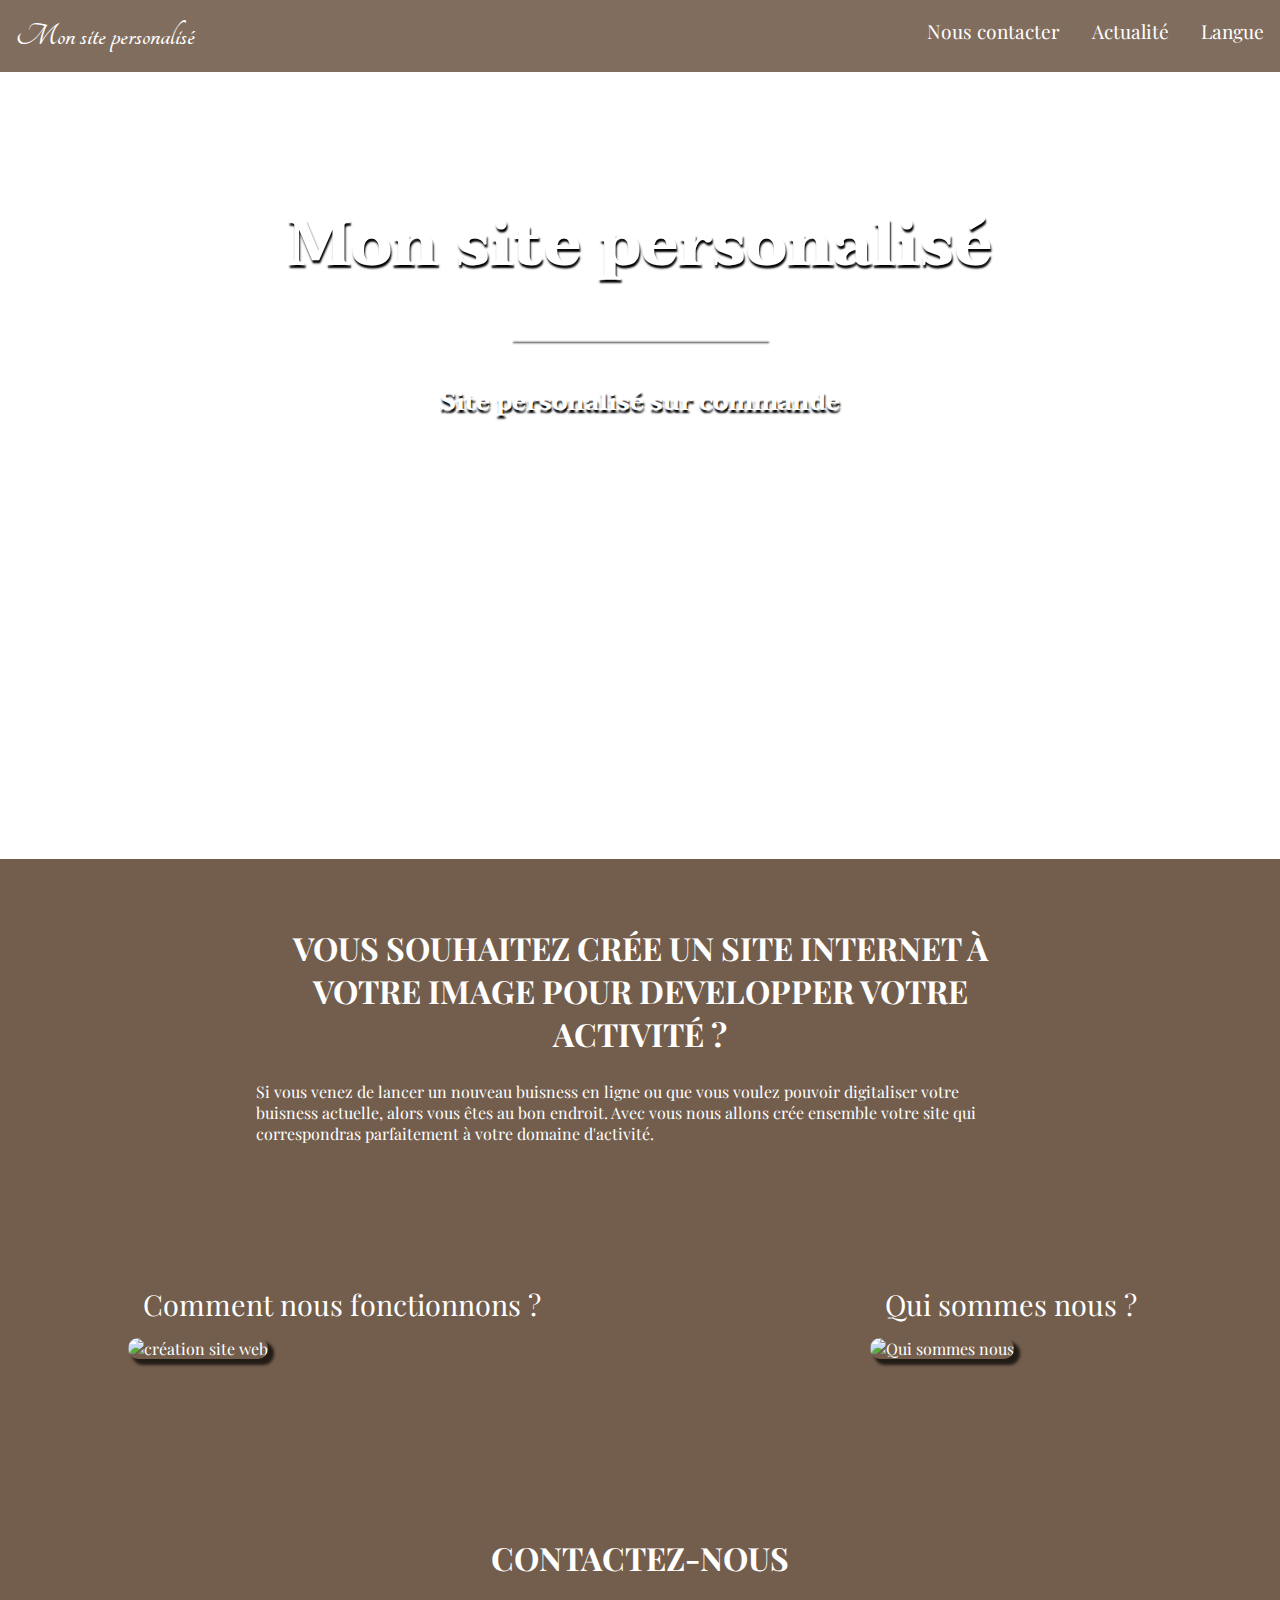
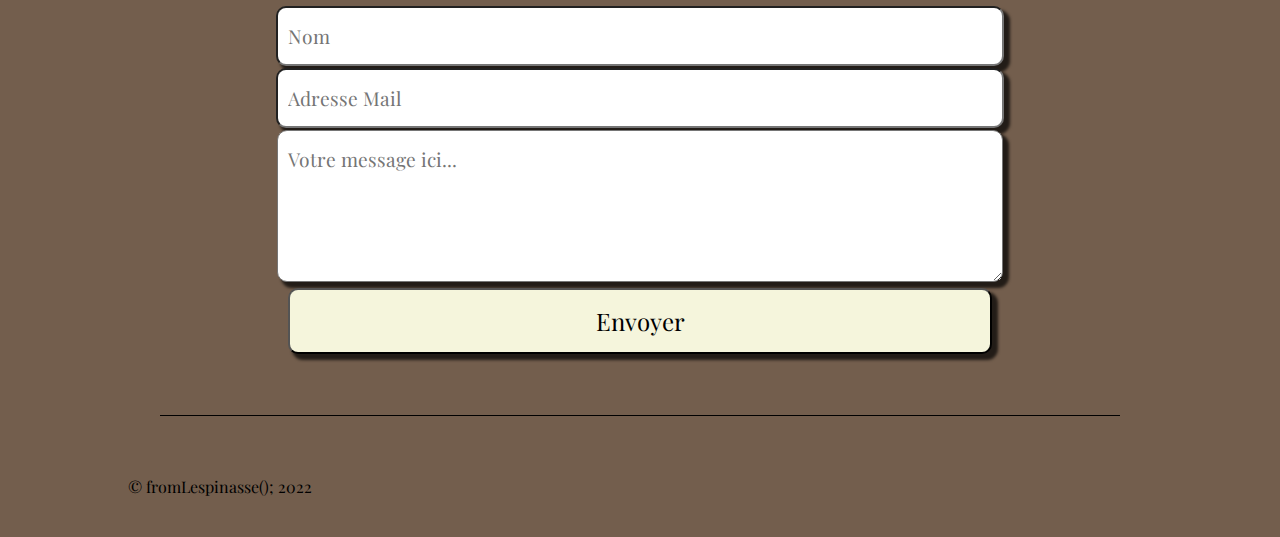
==== index.html @ fee4579d "Add files via upload" ====
<!DOCTYPE html>
<html lang="fr">
    <head>
        <meta charset="utf-8">
        <title>Mon site personalisé</title>
        <link rel="stylesheet" href="style.css">
    </head>
    <body>
       <header>
        <nav>
            <ul>
                <li id="logo"><a href="#">Mon site personalisé</a></li>
                <li>
                    <a href="langueFR.html">Langue</a>
                </li>
                <li>
                    <a href="actuFR.html">Actualité</a>
                </li>
                <li>
                    <a href="#contact">Nous contacter</a>
                </li>
            </ul>
        </nav>
        <div id="imagePrincipale">
            <h1>Mon site personalisé</h1>
            <div id="premierTrait"></div>
            <h3>Site personalisé sur commande</h3>
        </div>
       </header>
       <section id="présentation">
        <div id="textIntro">
            <h2>Vous souhaitez crée un site internet à  votre image pour developper votre activité ?</h2>
            <p>Si vous venez de lancer un nouveau buisness en ligne ou que vous voulez pouvoir digitaliser votre buisness actuelle, alors
                vous êtes au bon endroit. Avec vous nous allons crée ensemble votre site qui correspondras parfaitement à votre domaine
                d'activité.</p>
        </div>
        </section>
        <section id="présentation1"
        <div id="comment">
            <div class="imagePrésentation">
                <h4>Comment nous fonctionnons ?</h4>
                <a href="commentFR.html"><img src="média/creation site web.jpg" alt="création site web"></a>
            </div>
        </div>
        <div id="qui sommes nous">
            <div class="imageQuisommesnous">
                <h4>Qui sommes nous ?</h4>
                <a href="quiFR.html"><img src="média/qui sommes nous.jpg" alt="Qui sommes nous"></a>
            </div>
        </div>
       </section>

       <footer>
        <h2 id="contact">Contactez-nous</h2>
        <form>
            <input placeholder="Nom">
            <input placeholder="Adresse Mail">
            <textarea placeholder="Votre message ici..."></textarea>
            <button>Envoyer</button>
        </form>
        <div id="deuxiemeTrait"></div>
        <div id="copyrightIcons">
            <div id="copyright">
                <span>© fromLespinasse(); 2022</span>
            </div>
        </div>
       </footer>
    </body>
</html>
---- style.css ----
@import url('https://fonts.googleapis.com/css2?family=Bebas+Neue&family=Playfair+Display&display=swap');
@import url('https://fonts.googleapis.com/css2?family=Tangerine&display=swap');
@import url('https://fonts.googleapis.com/css2?family=Taviraj:wght@100&display=swap');

html{
  scroll-behavior: smooth;
}

body{
    font-family: 'Playfair Display', serif;
    padding: 0;
    margin: 0;
}
ul{
    padding: 0;
    margin: 0;
}
li{
    list-style-type: none;
}
h2{
    text-transform: uppercase;
    text-align: center;
    padding-top: 30px;
    font-size: 2em;
}
a{
    text-decoration: none;
    color: white;
}
/* **********************NAVBAR********************** */
 nav{
    overflow: hidden;
    background-color: #735e4d;
    position: fixed;
    width: 100%;
    opacity: 0.9;
 }
 header li{
    float: right;
    font-size: 1.2em;
 }
 header li a{
    text-decoration: none;
    display: block;
    text-align: center;
    padding: 18px 16px;
 }
  #logo{
    font-family: 'Tangerine', cursive;
    font-weight: bold;
    float: left;
    font-size: 2em;
  }
  /* **********************IMAGEPRINCIPALE********************** */
  #imagePrincipale{
    padding-top: 60px;
    background: url(média/fond\ paris\ tour.jpeg) no-repeat fixed 50% 50%;
    background-size: cover;
    height: 799px;
  }
  h1{
    font-family: 'Taviraj', serif;
    text-align: center;
    color: white;
    font-weight: bold;
    font-size: 4em;
    margin-top: 130px;
    text-shadow: 1px 3px 2px black;
    padding: 0px 20%;
  }
  #premierTrait{
    height: 1px;
    width: 20%;
    margin: -3px auto;
    background-color: white;
    box-shadow: 1px 3px 2px black;
  } 
  h3{
    text-align: center;
    color: white;
    font-size: 1.5em;
    font-family: 'Taviraj', serif;
    margin-top: 45px;
    text-shadow: 1px 3px 2px black;
    font-size: bold;
  }
/* **********************PRESENTATION********************** */
#présentation{
    background-color: #735e4d;
    padding: 10px 0px 100px 0px;
    color: white;
}
#textIntro{
    padding: 0px 20% ;
}
#présentation1{
  display: flex;
  flex-wrap: wrap;
  justify-content: space-between;
  padding: 30px 10%;  
  background-color: #735e4d;
  padding: 10px 0px 100px 0px;
  color: white;
  padding-left: 10%;
  padding-right: 10%;
}
.imagePrésentation h4{
  text-align: center;
  font-size: 1.8em;
  margin: 15px;
  font-weight: 300;
  font-family: 'Playfair Display', serif;
}
.imagePrésentation img{
  width: 500px;
  border-radius: 10px;
  box-shadow: 5px 5px 3px 1px rgba(0,0,0,0.7);
}
.imagePrésentation img:hover{
  opacity: 0.5;
  transform: scale(1.01);
  transition: 0.4s ease-in-out;
}
.imageQuisommesnous h4{
  text-align: center;
  font-size: 1.8em;
  margin: 15px;
  font-weight: 300;
  font-family: 'Playfair Display', serif;
}
.imageQuisommesnous img{
  width: 500px;
  border-radius: 10px;
  box-shadow: 5px 5px 3px 1px rgba(0,0,0,0.7);
}
.imageQuisommesnous img:hover{
  opacity: 0.5;
  transform: scale(1.01);
  transition: 0.4s ease-in-out;
}
/* **********************CONTACTZNOUS********************** */
footer{
  background-color: #735e4d;
  color: white;
  padding: 20px 0 10px 0;
  text-align: center;
}
form{
  margin: 0 auto;
  min-width: 900px;
}
input, textarea, button{
  width: 55%;
  padding: 15px 10px;
  margin: 1px 0;
  font-size: 1.2em;
  font-family: 'Playfair Display', serif; 
  border-radius: 10px;
  box-shadow: 5px 5px 3px 1px rgba(0,0,0,0.7);
}
textarea{
  height: 120px;
}
button{
  font-size: 1.5em;
  background-color: beige;
}
button:hover{
  background-color: #ff7f00;
  color: white;
  cursor: pointer;
  transition: 0.2s ease-in-out;
}
#deuxiemeTrait{
  height: 1px;
  width: 75%;
  background-color: black;
  margin: 60px auto;
  font-weight: bold;
}
#copyrightIcons{
  display: flex;
  margin-bottom: 20px;
  padding-left: 10%;
  padding-bottom: 10px;
  color: black;
}
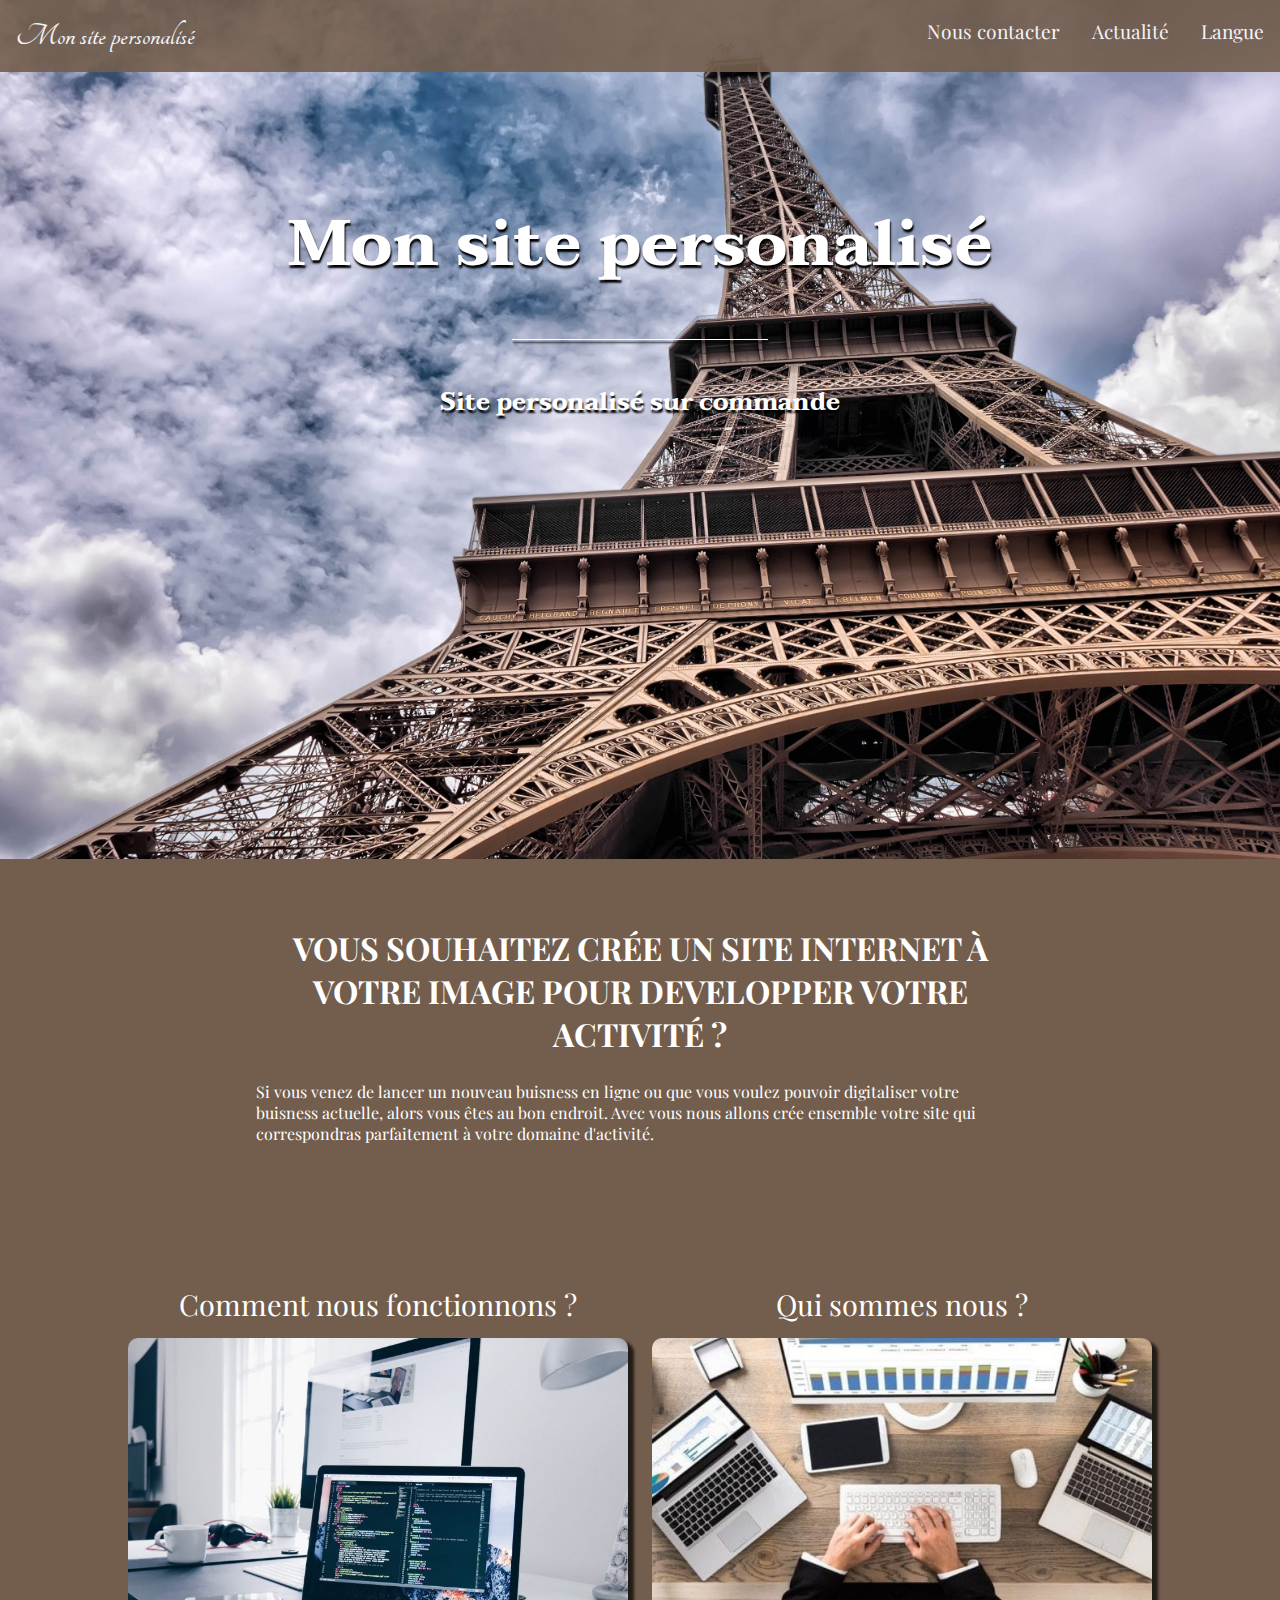
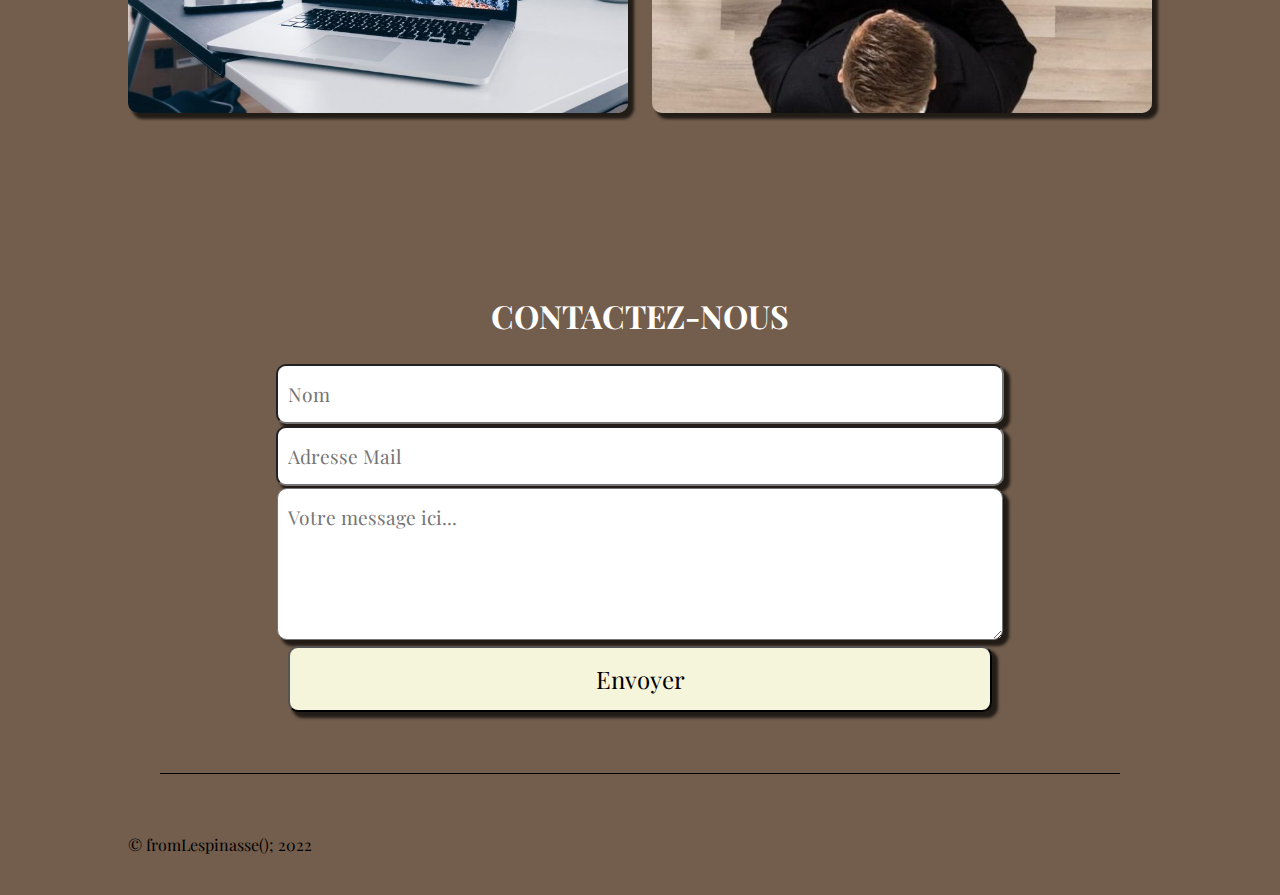
==== commit b9c8eee3: "Add files via upload" ====
--- a/index.html
+++ b/index.html
@@ -39,13 +39,13 @@
         <div id="comment">
             <div class="imagePrésentation">
                 <h4>Comment nous fonctionnons ?</h4>
-                <a href="commentFR.html"><img src="média/creation site web.jpg" alt="création site web"></a>
+                <a href="commentFR.html"><img src="creation site web.jpg" alt="création site web"></a>
             </div>
         </div>
         <div id="qui sommes nous">
             <div class="imageQuisommesnous">
                 <h4>Qui sommes nous ?</h4>
-                <a href="quiFR.html"><img src="média/qui sommes nous.jpg" alt="Qui sommes nous"></a>
+                <a href="quiFR.html"><img src="qui sommes nous.jpg" alt="Qui sommes nous"></a>
             </div>
         </div>
        </section>
--- a/style.css
+++ b/style.css
@@ -55,7 +55,7 @@
   /* **********************IMAGEPRINCIPALE********************** */
   #imagePrincipale{
     padding-top: 60px;
-    background: url(média/fond\ paris\ tour.jpeg) no-repeat fixed 50% 50%;
+    background: url(fond\ paris\ tour.jpeg) no-repeat fixed 50% 50%;
     background-size: cover;
     height: 799px;
   }
@@ -139,7 +139,7 @@
   transform: scale(1.01);
   transition: 0.4s ease-in-out;
 }
-/* **********************CONTACTZNOUS********************** */
+/* **********************CONTACTNOUS********************** */
 footer{
   background-color: #735e4d;
   color: white;
@@ -186,3 +186,13 @@
   padding-bottom: 10px;
   color: black;
 }
+.langueChoix h1{
+  text-align: center;
+  font-size: 1.8em;
+}
+.logoLangue li{
+  font-family: 'Tangerine', cursive;
+  font-weight: bold;
+  float: left;
+  font-size: 2em;
+}